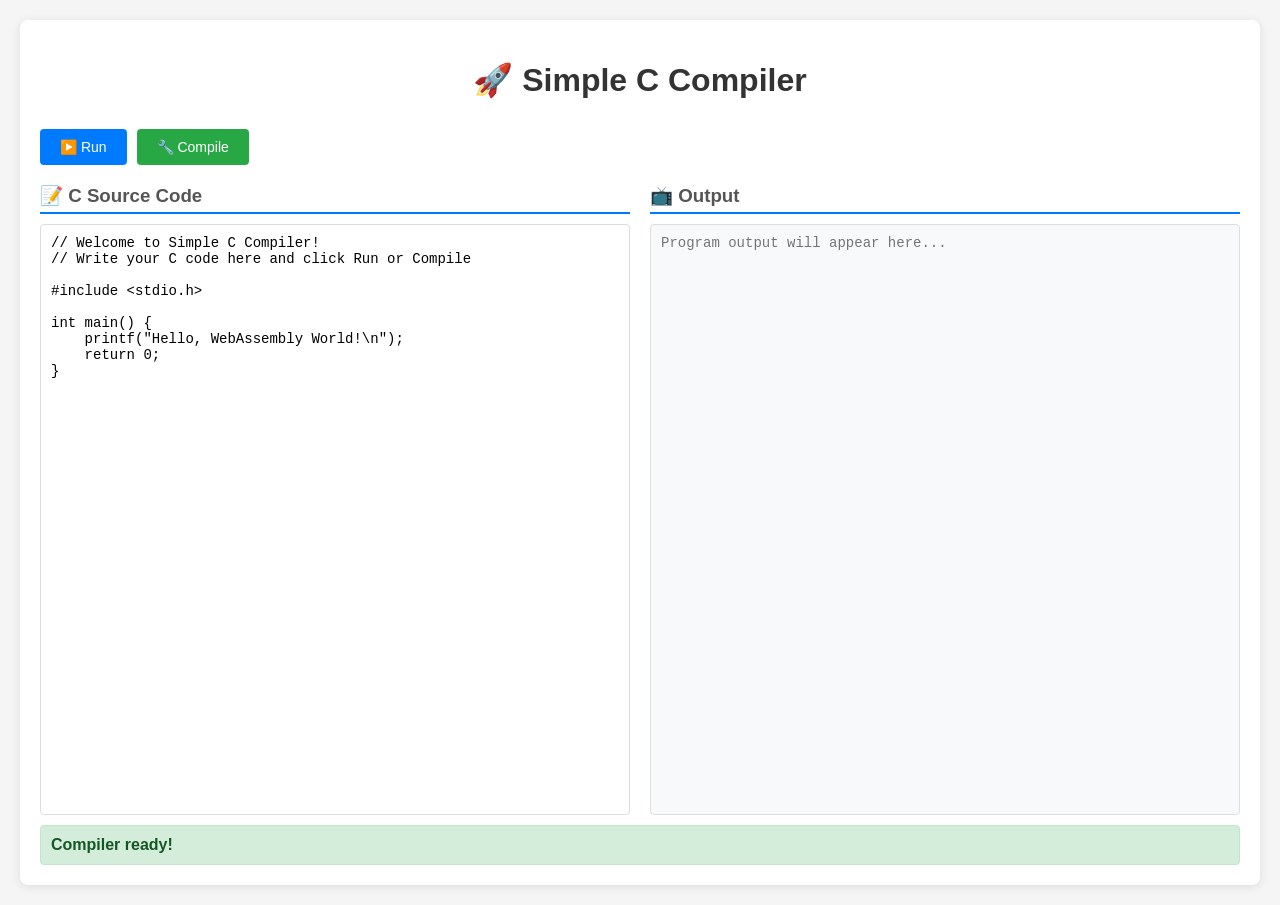
==== docs/simple.html @ a291c1d0 "Simple webapp" ====
<!DOCTYPE html>
<html>
<head>
    <meta charset="UTF-8">
    <meta name="viewport" content="width=device-width, initial-scale=1">
    <title>Simple C Compiler on WASM</title>
    <style>
        body {
            font-family: -apple-system, BlinkMacSystemFont, 'Segoe UI', Roboto, sans-serif;
            margin: 0;
            padding: 20px;
            background-color: #f5f5f5;
        }
        
        .container {
            max-width: 1200px;
            margin: 0 auto;
            background: white;
            border-radius: 8px;
            box-shadow: 0 2px 10px rgba(0,0,0,0.1);
            padding: 20px;
        }
        
        h1 {
            color: #333;
            text-align: center;
            margin-bottom: 30px;
        }
        
        .controls {
            display: flex;
            gap: 10px;
            margin-bottom: 20px;
            align-items: center;
        }
        
        .btn {
            background: #007bff;
            color: white;
            border: none;
            padding: 10px 20px;
            border-radius: 4px;
            cursor: pointer;
            font-size: 14px;
        }
        
        .btn:hover {
            background: #0056b3;
        }
        
        .btn:disabled {
            background: #6c757d;
            cursor: not-allowed;
        }
        
        .btn.compile {
            background: #28a745;
        }
        
        .btn.compile:hover {
            background: #1e7e34;
        }
        
        select, input[type="text"] {
            padding: 8px;
            border: 1px solid #ddd;
            border-radius: 4px;
            font-size: 14px;
        }
        
        .editor-container {
            display: grid;
            grid-template-columns: 1fr 1fr;
            gap: 20px;
            height: 70vh;
        }
        
        .panel {
            display: flex;
            flex-direction: column;
        }
        
        .panel h3 {
            margin: 0 0 10px 0;
            color: #555;
            border-bottom: 2px solid #007bff;
            padding-bottom: 5px;
        }
        
        textarea {
            flex: 1;
            font-family: 'Monaco', 'Consolas', 'Ubuntu Mono', monospace;
            font-size: 14px;
            border: 1px solid #ddd;
            border-radius: 4px;
            padding: 10px;
            resize: none;
            outline: none;
        }
        
        textarea:focus {
            border-color: #007bff;
            box-shadow: 0 0 0 2px rgba(0,123,255,0.25);
        }
        
        .output {
            background-color: #f8f9fa;
            color: #333;
        }
        
        .status {
            margin-top: 10px;
            padding: 10px;
            border-radius: 4px;
            font-weight: bold;
        }
        
        .status.loading {
            background: #fff3cd;
            color: #856404;
            border: 1px solid #ffeaa7;
        }
        
        .status.success {
            background: #d4edda;
            color: #155724;
            border: 1px solid #c3e6cb;
        }
        
        .status.error {
            background: #f8d7da;
            color: #721c24;
            border: 1px solid #f5c6cb;
        }
        
        .hidden {
            display: none;
        }
        
        @media (max-width: 768px) {
            .editor-container {
                grid-template-columns: 1fr;
                height: auto;
            }
            
            .controls {
                flex-wrap: wrap;
            }
        }
    </style>
  <script type="module" crossorigin src="./simple.js"></script>
  <link rel="modulepreload" crossorigin href="./assets/wcc_runner-DxPI38tH.js">
</head>
<body>
    <div class="container">
        <h1>🚀 Simple C Compiler</h1>
        
        <div class="controls">
            <button id="runBtn" class="btn">▶️ Run</button>
            <button id="compileBtn" class="btn compile">🔧 Compile</button>
        </div>
        
        <div class="editor-container">
            <div class="panel">
                <h3>📝 C Source Code</h3>
                <textarea id="sourceCode" placeholder="Enter your C code here...">// Welcome to Simple C Compiler!
// Write your C code here and click Run or Compile

#include <stdio.h>

int main() {
    printf("Hello, WebAssembly World!\n");
    return 0;
}</textarea>
            </div>
            
            <div class="panel">
                <h3>📺 Output</h3>
                <textarea id="output" class="output" readonly placeholder="Program output will appear here..."></textarea>
            </div>
        </div>
        
        <div id="status" class="status hidden"></div>
    </div>

</body>
</html>
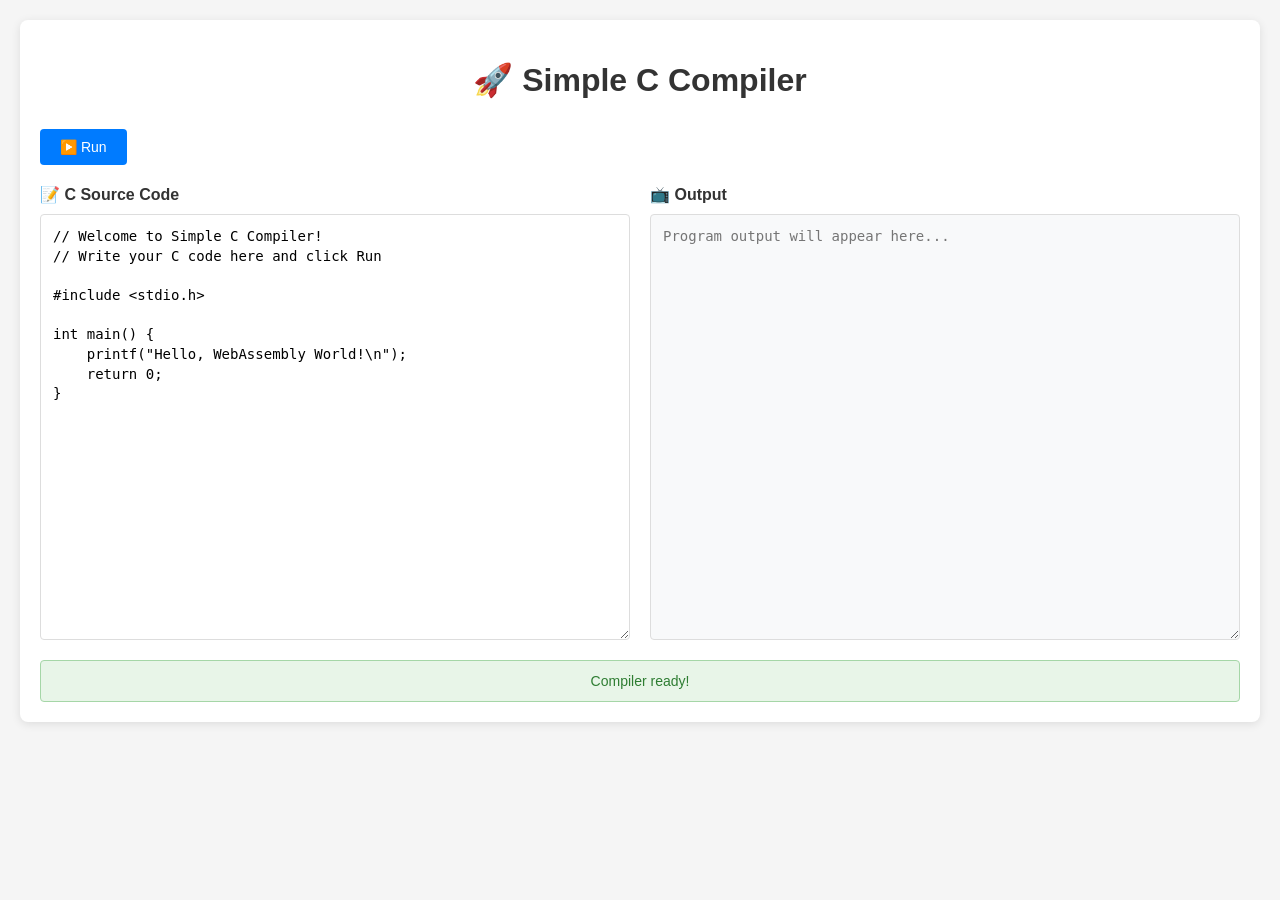
==== commit 014f2ab4: "Simplify webapp" ====
--- a/docs/simple.html
+++ b/docs/simple.html
@@ -58,21 +58,14 @@
         }
         
         .btn.compile:hover {
-            background: #1e7e34;
-        }
-        
-        select, input[type="text"] {
-            padding: 8px;
-            border: 1px solid #ddd;
-            border-radius: 4px;
-            font-size: 14px;
+            background: #218838;
         }
         
         .editor-container {
             display: grid;
             grid-template-columns: 1fr 1fr;
             gap: 20px;
-            height: 70vh;
+            margin-bottom: 20px;
         }
         
         .panel {
@@ -82,74 +75,78 @@
         
         .panel h3 {
             margin: 0 0 10px 0;
-            color: #555;
-            border-bottom: 2px solid #007bff;
-            padding-bottom: 5px;
+            color: #333;
+            font-size: 16px;
         }
         
         textarea {
             flex: 1;
-            font-family: 'Monaco', 'Consolas', 'Ubuntu Mono', monospace;
-            font-size: 14px;
+            min-height: 400px;
+            padding: 12px;
             border: 1px solid #ddd;
             border-radius: 4px;
-            padding: 10px;
-            resize: none;
-            outline: none;
+            font-family: 'Monaco', 'Menlo', 'Ubuntu Mono', monospace;
+            font-size: 14px;
+            line-height: 1.4;
+            resize: vertical;
         }
         
         textarea:focus {
+            outline: none;
             border-color: #007bff;
-            box-shadow: 0 0 0 2px rgba(0,123,255,0.25);
+            box-shadow: 0 0 0 2px rgba(0,123,255,.25);
         }
         
         .output {
-            background-color: #f8f9fa;
+            background: #f8f9fa;
             color: #333;
         }
         
         .status {
+            padding: 12px;
+            border-radius: 4px;
             margin-top: 10px;
-            padding: 10px;
-            border-radius: 4px;
-            font-weight: bold;
+            font-size: 14px;
+            text-align: center;
         }
         
         .status.loading {
-            background: #fff3cd;
-            color: #856404;
-            border: 1px solid #ffeaa7;
+            background: #e3f2fd;
+            color: #1976d2;
+            border: 1px solid #bbdefb;
         }
         
         .status.success {
-            background: #d4edda;
-            color: #155724;
-            border: 1px solid #c3e6cb;
+            background: #e8f5e8;
+            color: #2e7d32;
+            border: 1px solid #a5d6a7;
         }
         
         .status.error {
-            background: #f8d7da;
-            color: #721c24;
-            border: 1px solid #f5c6cb;
+            background: #ffebee;
+            color: #c62828;
+            border: 1px solid #ef9a9a;
         }
         
-        .hidden {
+        .status.hidden {
             display: none;
         }
         
         @media (max-width: 768px) {
             .editor-container {
                 grid-template-columns: 1fr;
-                height: auto;
             }
             
-            .controls {
-                flex-wrap: wrap;
+            .container {
+                padding: 10px;
+            }
+            
+            body {
+                padding: 10px;
             }
         }
     </style>
   <script type="module" crossorigin src="./simple.js"></script>
-  <link rel="modulepreload" crossorigin href="./assets/wcc_runner-DxPI38tH.js">
 </head>
 <body>
     <div class="container">
@@ -157,14 +154,13 @@
         
         <div class="controls">
             <button id="runBtn" class="btn">▶️ Run</button>
-            <button id="compileBtn" class="btn compile">🔧 Compile</button>
         </div>
         
         <div class="editor-container">
             <div class="panel">
                 <h3>📝 C Source Code</h3>
                 <textarea id="sourceCode" placeholder="Enter your C code here...">// Welcome to Simple C Compiler!
-// Write your C code here and click Run or Compile
+// Write your C code here and click Run
 
 #include <stdio.h>
 
